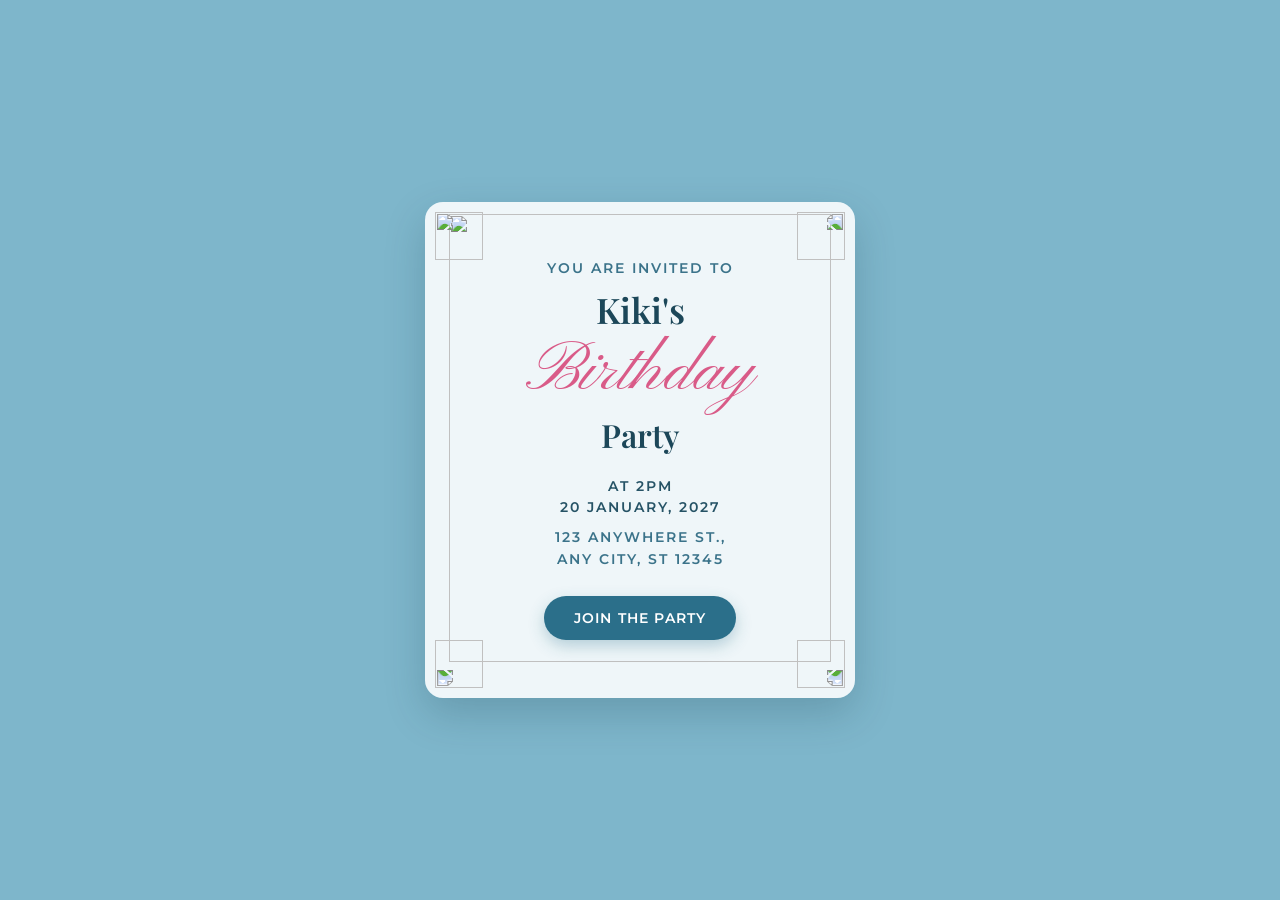
==== index.html @ fef00ae0 "chanhes" ====
<!DOCTYPE html>
<!-- Name: Zia Ullah | Roll Number: i263131 | Section: ____ (write your section here) -->
<html lang="en">
<head>
  <meta charset="UTF-8">
  <meta name="viewport" content="width=device-width, initial-scale=1">
  <title>Kiki's Birthday Party</title>
  <link rel="preconnect" href="https://fonts.googleapis.com">
  <link href="https://fonts.googleapis.com/css2?family=Montserrat:wght@500;600&family=Playfair+Display:wght@600&family=Pinyon+Script&display=swap" rel="stylesheet">
  <link rel="stylesheet" href="style.css">
</head>
<body>
  <main class="invitation">
    <img class="border" src="images/wavy-border.svg" alt="">
    <img class="bow bow-tl" src="C:\Users\i263142\Desktop\lab11\imag\image.jpg" alt="">
    <img class="bow bow-tr" src="C:\Users\i263142\Desktop\lab11\imag\image.jpg" alt="">
    <img class="bow bow-bl" src="C:\Users\i263142\Desktop\lab11\imag\image.jpg" alt="">
    <img class="bow bow-br" src="C:\Users\i263142\Desktop\lab11\imag\image.jpg" alt="">

    <section class="content">
      <p class="small-text">You are invited to</p>
      <h2 class="name">Kiki's</h2>
      <h1 class="script">Birthday</h1>
      <h2 class="party">Party</h2>

      <p class="small-text time">At 2PM</p>
      <p class="small-text date">20 January, 2027</p>
      <address class="small-text place">123 Anywhere St.,<br>Any City, ST 12345</address>

      <button class="join-btn" onclick="joinParty()">Join the Party</button>
    </section>
  </main>

  <script>
    function joinParty() {
      console.log("Join button was clicked for Kiki's Birthday Party");
      window.alert("You have joined Kiki's Birthday Party! See you on 20 January, 2027 at 2PM.");
    }
  </script>
</body>
</html>
---- style.css ----
/* Name: Ibrar ul Haq | Roll Number: i263142 */
* {
  margin: 0;
  padding: 0;
  box-sizing: border-box;
}

body {
  min-height: 100vh;
  display: flex;
  justify-content: center;
  align-items: center;
  padding: 20px;
  background-color: #7eb6cb;
  background-image: url("download.jpg");
  background-size: cover;
  background-position: center right;
  background-repeat: no-repeat;
  font-family: "Montserrat", sans-serif;
}

/* Main Invitation Card */
.invitation {
  position: relative;
  width: 430px;
  max-width: 100%;
  padding: 58px 42px;
  background: rgba(255, 255, 255, 0.88);
  backdrop-filter: blur(6px);
  border-radius: 18px;
  box-shadow: 0 16px 40px rgba(24, 58, 74, 0.22);
  text-align: center;
  overflow: hidden;
}

/* Wavy Border Overlay */
.border {
  position: absolute;
  inset: 12px;
  width: calc(100% - 24px);
  height: calc(100% - 24px);
  object-fit: fill;
  pointer-events: none;
  z-index: 1;
}

/* Corner Bows */
.bow {
  position: absolute;
  width: 48px;
  height: 48px;
  object-fit: contain;
  pointer-events: none;
  z-index: 3;
}

.bow-tl {
  top: 10px;
  left: 10px;
}

.bow-tr {
  top: 10px;
  right: 10px;
  transform: scaleX(-1);
}

.bow-bl {
  bottom: 10px;
  left: 10px;
  transform: scaleY(-1);
}

.bow-br {
  bottom: 10px;
  right: 10px;
  transform: scale(-1, -1);
}

/* Invitation Text Content */
.content {
  position: relative;
  z-index: 2;
}

.small-text {
  font-family: "Montserrat", sans-serif;
  font-size: 0.85rem;
  font-weight: 600;
  letter-spacing: 2px;
  text-transform: uppercase;
  color: #3b738a;
}

.name {
  font-family: "Playfair Display", serif;
  font-size: 2.2rem;
  font-weight: 600;
  color: #1c4759;
  margin-top: 10px;
}

.script {
  font-family: "Pinyon Script", cursive;
  font-size: 4.3rem;
  font-weight: 400;
  line-height: 1.05;
  color: #d95b88;
  margin: 4px 0;
}

.party {
  font-family: "Playfair Display", serif;
  font-size: 2rem;
  font-weight: 600;
  color: #1c4759;
  margin-bottom: 22px;
}

.time,
.date {
  margin: 5px 0;
  color: #265366;
}

.place {
  font-style: normal;
  margin-top: 12px;
  line-height: 1.6;
  color: #3b738a;
}

/* Join Button */
.join-btn {
  margin-top: 26px;
  padding: 13px 30px;
  font-family: "Montserrat", sans-serif;
  font-size: 0.88rem;
  font-weight: 600;
  letter-spacing: 1.2px;
  text-transform: uppercase;
  color: #ffffff;
  background-color: #2b6f8a;
  border: none;
  border-radius: 30px;
  cursor: pointer;
  box-shadow: 0 6px 16px rgba(43, 111, 138, 0.3);
  transition: background-color 0.25s ease, transform 0.2s ease;
}

.join-btn:hover {
  background-color: #1c4759;
  transform: translateY(-2px);
}

.join-btn:active {
  transform: translateY(0);
}
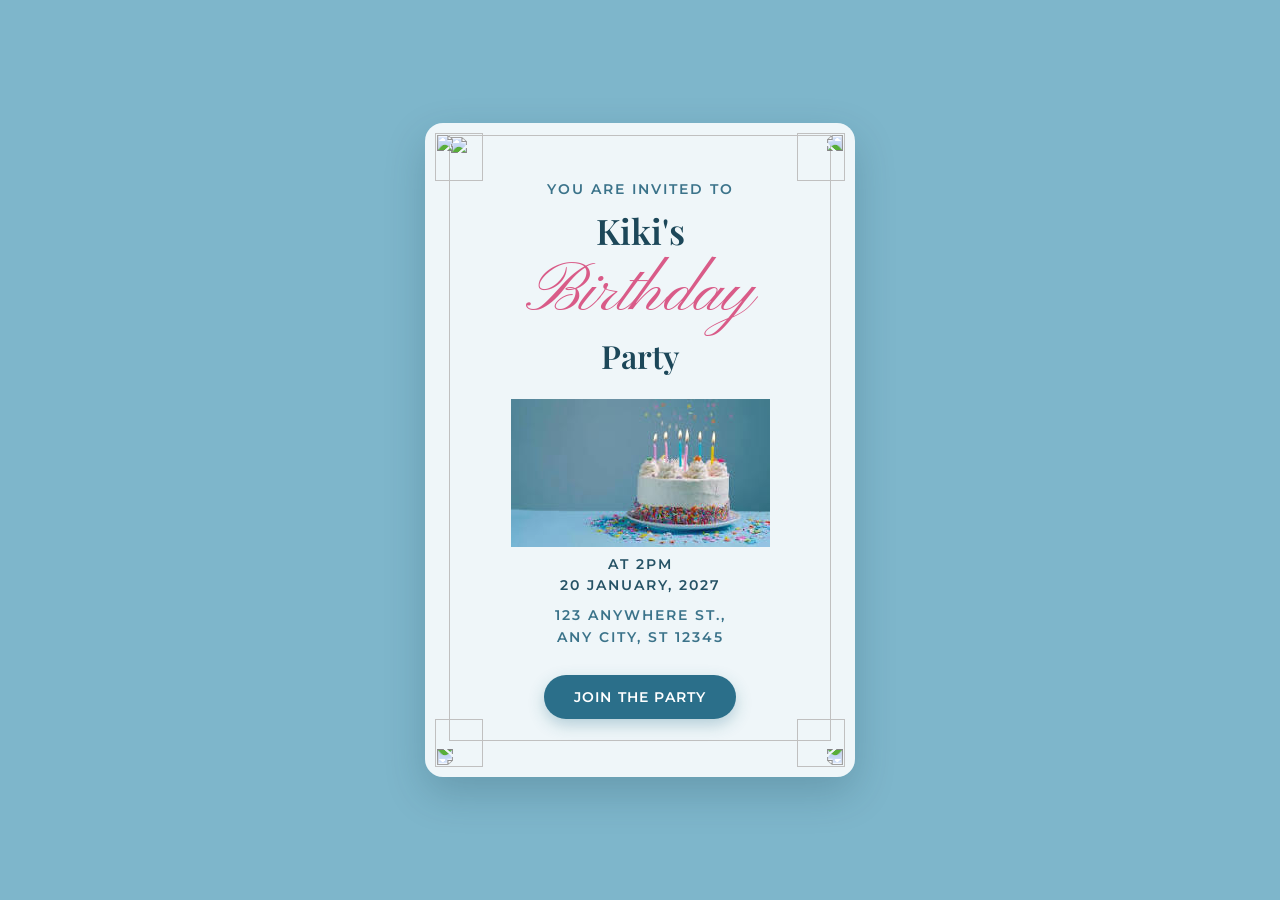
==== commit e04cec1d: "Update index.html" ====
--- a/index.html
+++ b/index.html
@@ -1,5 +1,5 @@
 <!DOCTYPE html>
-<!-- Name: Zia Ullah | Roll Number: i263131 | Section: ____ (write your section here) -->
+<!-- Name: Ibrar ul Haq | Roll Number: i263142 | Section: ____ -->
 <html lang="en">
 <head>
   <meta charset="UTF-8">
@@ -12,16 +12,18 @@
 <body>
   <main class="invitation">
     <img class="border" src="images/wavy-border.svg" alt="">
-    <img class="bow bow-tl" src="C:\Users\i263142\Desktop\lab11\imag\image.jpg" alt="">
-    <img class="bow bow-tr" src="C:\Users\i263142\Desktop\lab11\imag\image.jpg" alt="">
-    <img class="bow bow-bl" src="C:\Users\i263142\Desktop\lab11\imag\image.jpg" alt="">
-    <img class="bow bow-br" src="C:\Users\i263142\Desktop\lab11\imag\image.jpg" alt="">
+    <img class="bow bow-tl" src="imag/image.jpg" alt="">
+    <img class="bow bow-tr" src="imag/image.jpg" alt="">
+    <img class="bow bow-bl" src="imag/image.jpg" alt="">
+    <img class="bow bow-br" src="imag/image.jpg" alt="">
 
     <section class="content">
       <p class="small-text">You are invited to</p>
       <h2 class="name">Kiki's</h2>
       <h1 class="script">Birthday</h1>
       <h2 class="party">Party</h2>
+
+      <img class="cake-img" src="imag/download.jpg" alt="Birthday Cake">
 
       <p class="small-text time">At 2PM</p>
       <p class="small-text date">20 January, 2027</p>
@@ -38,4 +40,4 @@
     }
   </script>
 </body>
-</html>
+</html>
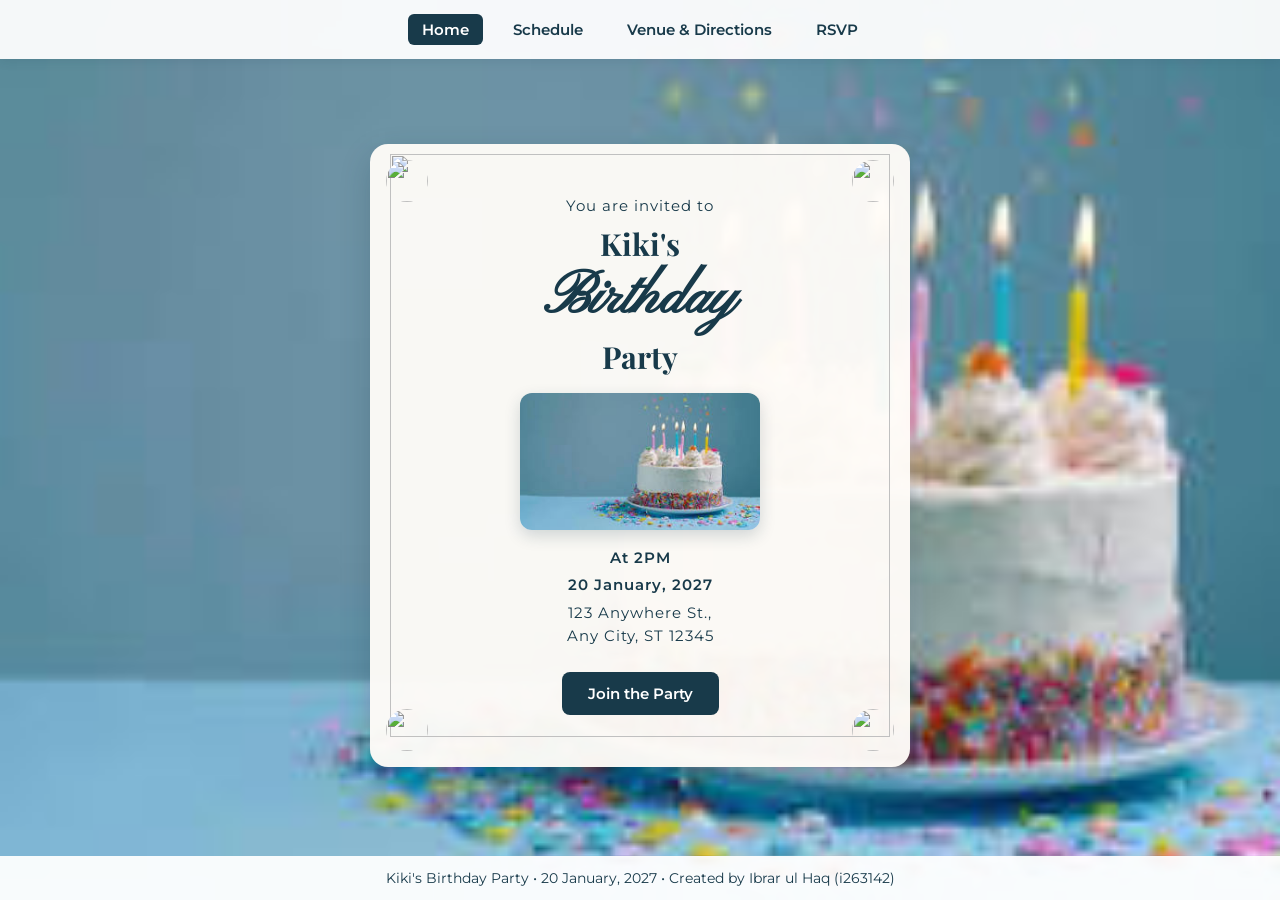
==== commit 7de2a0d3: "updated code" ====
--- a/index.html
+++ b/index.html
@@ -1,5 +1,5 @@
 <!DOCTYPE html>
-<!-- Name: Ibrar ul Haq | Roll Number: i263142 | Section: ____ -->
+<!-- Name: Ibrar ul Haq | Roll Number: i263142 | Section: C -->
 <html lang="en">
 <head>
   <meta charset="UTF-8">
@@ -10,6 +10,13 @@
   <link rel="stylesheet" href="style.css">
 </head>
 <body>
+  <nav class="navbar">
+    <a href="index.html" class="active">Home</a>
+    <a href="schedule.html">Schedule</a>
+    <a href="venue.html">Venue &amp; Directions</a>
+    <a href="rsvp.html">RSVP</a>
+  </nav>
+
   <main class="invitation">
     <img class="border" src="images/wavy-border.svg" alt="">
     <img class="bow bow-tl" src="imag/image.jpg" alt="">
@@ -33,6 +40,10 @@
     </section>
   </main>
 
+  <footer class="site-footer">
+    <p>Kiki's Birthday Party &bull; 20 January, 2027 &bull; Created by Ibrar ul Haq (i263142)</p>
+  </footer>
+
   <script>
     function joinParty() {
       console.log("Join button was clicked for Kiki's Birthday Party");
--- a/style.css
+++ b/style.css
@@ -1,158 +1,158 @@
-/* Name: Ibrar ul Haq | Roll Number: i263142 */
 * {
+  box-sizing: border-box;
   margin: 0;
   padding: 0;
-  box-sizing: border-box;
 }
 
 body {
+  font-family: 'Montserrat', sans-serif;
+  color: #183a4a;
+  background-image: url("imag/download.jpg");
+  background-size: cover;
+  background-position: center;
+  background-attachment: fixed;
   min-height: 100vh;
   display: flex;
-  justify-content: center;
+  flex-direction: column;
   align-items: center;
-  padding: 20px;
-  background-color: #7eb6cb;
-  background-image: url("download.jpg");
-  background-size: cover;
-  background-position: center right;
-  background-repeat: no-repeat;
-  font-family: "Montserrat", sans-serif;
 }
 
-/* Main Invitation Card */
+/* Top Navigation Bar */
+.navbar {
+  width: 100%;
+  background-color: rgba(255, 255, 255, 0.94);
+  padding: 14px 20px;
+  display: flex;
+  justify-content: center;
+  flex-wrap: wrap;
+  gap: 16px;
+  box-shadow: 0 2px 10px rgba(24, 58, 74, 0.12);
+  margin-bottom: 24px;
+}
+
+.navbar a {
+  text-decoration: none;
+  color: #183a4a;
+  font-weight: 600;
+  font-size: 0.95rem;
+  padding: 6px 14px;
+  border-radius: 6px;
+  transition: background-color 0.2s, color 0.2s;
+}
+
+.navbar a:hover,
+.navbar a.active {
+  background-color: #183a4a;
+  color: #ffffff;
+}
+
+/* Invitation Card */
 .invitation {
   position: relative;
-  width: 430px;
-  max-width: 100%;
-  padding: 58px 42px;
-  background: rgba(255, 255, 255, 0.88);
-  backdrop-filter: blur(6px);
+  width: 92%;
+  max-width: 540px;
+  background-color: rgba(255, 252, 248, 0.96);
   border-radius: 18px;
-  box-shadow: 0 16px 40px rgba(24, 58, 74, 0.22);
+  padding: 52px 36px;
   text-align: center;
-  overflow: hidden;
+  box-shadow: 0 12px 30px rgba(24, 58, 74, 0.22);
+  margin: auto 0;
 }
 
-/* Wavy Border Overlay */
 .border {
   position: absolute;
-  inset: 12px;
-  width: calc(100% - 24px);
-  height: calc(100% - 24px);
-  object-fit: fill;
+  inset: 10px;
+  width: calc(100% - 20px);
+  height: calc(100% - 20px);
   pointer-events: none;
+}
+
+.bow {
+  position: absolute;
+  width: 42px;
+  height: 42px;
+  object-fit: cover;
+  border-radius: 50%;
+}
+
+.bow-tl { top: 16px; left: 16px; }
+.bow-tr { top: 16px; right: 16px; }
+.bow-bl { bottom: 16px; left: 16px; }
+.bow-br { bottom: 16px; right: 16px; }
+
+.content {
+  position: relative;
   z-index: 1;
 }
 
-/* Corner Bows */
-.bow {
-  position: absolute;
-  width: 48px;
-  height: 48px;
-  object-fit: contain;
-  pointer-events: none;
-  z-index: 3;
+/* Typography & Event Details */
+.small-text {
+  font-size: 0.95rem;
+  letter-spacing: 1px;
+  margin-bottom: 8px;
 }
 
-.bow-tl {
-  top: 10px;
-  left: 10px;
-}
-
-.bow-tr {
-  top: 10px;
-  right: 10px;
-  transform: scaleX(-1);
-}
-
-.bow-bl {
-  bottom: 10px;
-  left: 10px;
-  transform: scaleY(-1);
-}
-
-.bow-br {
-  bottom: 10px;
-  right: 10px;
-  transform: scale(-1, -1);
-}
-
-/* Invitation Text Content */
-.content {
-  position: relative;
-  z-index: 2;
-}
-
-.small-text {
-  font-family: "Montserrat", sans-serif;
-  font-size: 0.85rem;
-  font-weight: 600;
-  letter-spacing: 2px;
-  text-transform: uppercase;
-  color: #3b738a;
-}
-
-.name {
-  font-family: "Playfair Display", serif;
-  font-size: 2.2rem;
-  font-weight: 600;
-  color: #1c4759;
-  margin-top: 10px;
+.name,
+.party {
+  font-family: 'Playfair Display', serif;
+  font-size: 1.9rem;
+  color: #183a4a;
 }
 
 .script {
-  font-family: "Pinyon Script", cursive;
-  font-size: 4.3rem;
-  font-weight: 400;
-  line-height: 1.05;
-  color: #d95b88;
+  font-family: 'Pinyon Script', cursive;
+  font-size: 3.6rem;
+  color: #183a4a;
+  line-height: 1.1;
   margin: 4px 0;
 }
 
-.party {
-  font-family: "Playfair Display", serif;
-  font-size: 2rem;
-  font-weight: 600;
-  color: #1c4759;
-  margin-bottom: 22px;
+.cake-img {
+  width: 100%;
+  max-width: 240px;
+  height: auto;
+  margin: 16px auto 18px;
+  display: block;
+  border-radius: 12px;
+  box-shadow: 0 6px 16px rgba(24, 58, 74, 0.18);
 }
 
 .time,
 .date {
-  margin: 5px 0;
-  color: #265366;
+  font-weight: 600;
 }
 
 .place {
   font-style: normal;
-  margin-top: 12px;
-  line-height: 1.6;
-  color: #3b738a;
+  line-height: 1.5;
+  margin-top: 4px;
 }
 
-/* Join Button */
+/* Action Button */
 .join-btn {
-  margin-top: 26px;
-  padding: 13px 30px;
-  font-family: "Montserrat", sans-serif;
-  font-size: 0.88rem;
+  margin-top: 16px;
+  background-color: #183a4a;
+  color: #ffffff;
+  border: none;
+  padding: 12px 26px;
+  font-family: 'Montserrat', sans-serif;
   font-weight: 600;
-  letter-spacing: 1.2px;
-  text-transform: uppercase;
-  color: #ffffff;
-  background-color: #2b6f8a;
-  border: none;
-  border-radius: 30px;
+  font-size: 0.95rem;
+  border-radius: 8px;
   cursor: pointer;
-  box-shadow: 0 6px 16px rgba(43, 111, 138, 0.3);
-  transition: background-color 0.25s ease, transform 0.2s ease;
 }
 
 .join-btn:hover {
-  background-color: #1c4759;
-  transform: translateY(-2px);
+  opacity: 0.9;
 }
 
-.join-btn:active {
-  transform: translateY(0);
+/* Footer */
+.site-footer {
+  width: 100%;
+  background-color: rgba(255, 255, 255, 0.94);
+  color: #183a4a;
+  text-align: center;
+  padding: 14px 16px;
+  font-size: 0.85rem;
+  margin-top: 28px;
 }
